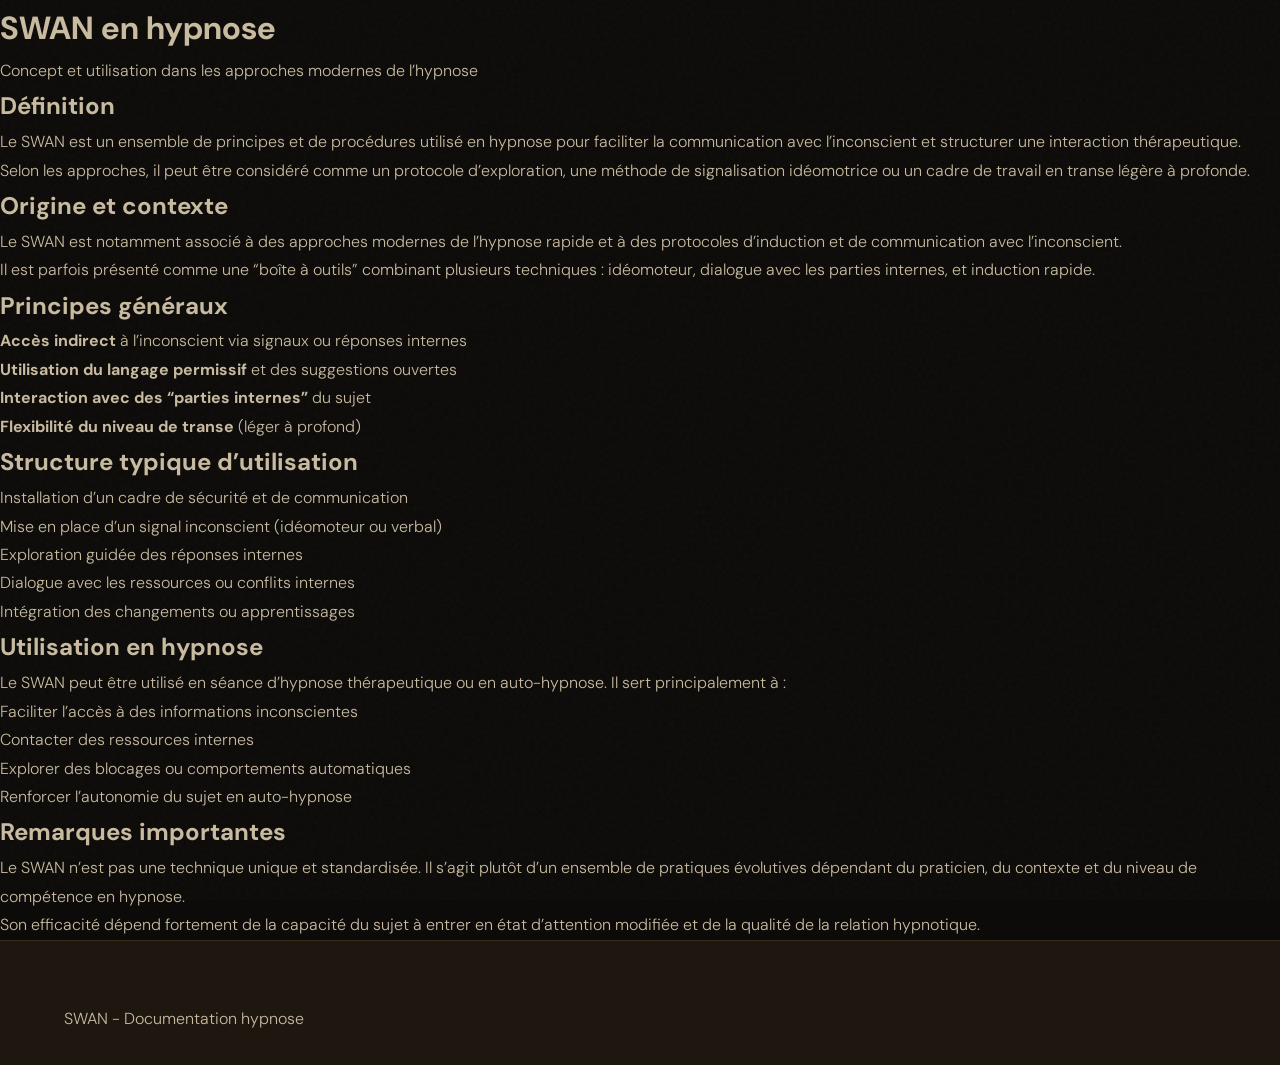
==== docs/swan.html @ 7cae3fa8 "Add SWAN technique documentation in swan.html This file contains a comprehensive overview of the SWA" ====
<!DOCTYPE html>
<html lang="fr">
<head>
  <meta charset="UTF-8">
  <meta name="viewport" content="width=device-width, initial-scale=1.0">
  <title>SWAN - Hypnose</title>

  <link rel="stylesheet" href="style.css">
</head>

<body>

  <header>
    <h1>SWAN en hypnose</h1>
    <p>Concept et utilisation dans les approches modernes de l’hypnose</p>
  </header>

  <main>

    <section>
      <h2>Définition</h2>
      <p>
        Le SWAN est un ensemble de principes et de procédures utilisé en hypnose
        pour faciliter la communication avec l’inconscient et structurer une interaction thérapeutique.
      </p>
      <p>
        Selon les approches, il peut être considéré comme un protocole d’exploration,
        une méthode de signalisation idéomotrice ou un cadre de travail en transe légère à profonde.
      </p>
    </section>

    <section>
      <h2>Origine et contexte</h2>
      <p>
        Le SWAN est notamment associé à des approches modernes de l’hypnose rapide
        et à des protocoles d’induction et de communication avec l’inconscient.
      </p>
      <p>
        Il est parfois présenté comme une “boîte à outils” combinant plusieurs techniques :
        idéomoteur, dialogue avec les parties internes, et induction rapide.
      </p>
    </section>

    <section>
      <h2>Principes généraux</h2>

      <ul>
        <li><strong>Accès indirect</strong> à l’inconscient via signaux ou réponses internes</li>
        <li><strong>Utilisation du langage permissif</strong> et des suggestions ouvertes</li>
        <li><strong>Interaction avec des “parties internes”</strong> du sujet</li>
        <li><strong>Flexibilité du niveau de transe</strong> (léger à profond)</li>
      </ul>

    </section>

    <section>
      <h2>Structure typique d’utilisation</h2>

      <ol>
        <li>Installation d’un cadre de sécurité et de communication</li>
        <li>Mise en place d’un signal inconscient (idéomoteur ou verbal)</li>
        <li>Exploration guidée des réponses internes</li>
        <li>Dialogue avec les ressources ou conflits internes</li>
        <li>Intégration des changements ou apprentissages</li>
      </ol>

    </section>

    <section>
      <h2>Utilisation en hypnose</h2>
      <p>
        Le SWAN peut être utilisé en séance d’hypnose thérapeutique ou en auto-hypnose.
        Il sert principalement à :
      </p>

      <ul>
        <li>Faciliter l’accès à des informations inconscientes</li>
        <li>Contacter des ressources internes</li>
        <li>Explorer des blocages ou comportements automatiques</li>
        <li>Renforcer l’autonomie du sujet en auto-hypnose</li>
      </ul>

    </section>

    <section>
      <h2>Remarques importantes</h2>
      <p>
        Le SWAN n’est pas une technique unique et standardisée.
        Il s’agit plutôt d’un ensemble de pratiques évolutives dépendant du praticien,
        du contexte et du niveau de compétence en hypnose.
      </p>
      <p>
        Son efficacité dépend fortement de la capacité du sujet à entrer en état d’attention modifiée
        et de la qualité de la relation hypnotique.
      </p>
    </section>

  </main>

  <footer>
    <p>SWAN - Documentation hypnose</p>
  </footer>

</body>
</html>
---- docs/style.css ----
/* ══════════════════════════════════════════════
   L'HYPNOSE — FEUILLE DE STYLE PARTAGÉE
══════════════════════════════════════════════ */
@import url('https://fonts.googleapis.com/css2?family=Cormorant+Garamond:ital,wght@0,300;0,400;0,600;1,300;1,400;1,600&family=DM+Sans:wght@300;400;500&family=Great+Vibes&display=swap');

:root {
  --noir:        #0d0b09;
  --encre:       #111009;
  --brun:        #1e1710;
  --brun-med:    #2e2418;
  --brun-clair:  #6b4f33;
  --or:          #c9a452;
  --or-clair:    #e8c97a;
  --or-pale:     #f0dda0;
  --creme:       #f2ead8;
  --texte:       #c8bba0;
  --texte-sec:   #8a7a62;
  --border:      rgba(201,164,82,0.14);
  --border-fort: rgba(201,164,82,0.28);
}

*, *::before, *::after { margin:0; padding:0; box-sizing:border-box; }
html { scroll-behavior:smooth; }
body {
  background: var(--noir);
  color: var(--texte);
  font-family: 'DM Sans', sans-serif;
  font-weight: 300;
  line-height: 1.78;
  overflow-x: hidden;
}

/* ── GRAIN OVERLAY ── */
body::after {
  content: '';
  position: fixed; inset: 0;
  background-image: url("data:image/svg+xml,%3Csvg viewBox='0 0 256 256' xmlns='http://www.w3.org/2000/svg'%3E%3Cfilter id='noise'%3E%3CfeTurbulence type='fractalNoise' baseFrequency='0.9' numOctaves='4' stitchTiles='stitch'/%3E%3C/filter%3E%3Crect width='100%25' height='100%25' filter='url(%23noise)' opacity='1'/%3E%3C/svg%3E");
  opacity: 0.028;
  pointer-events: none;
  z-index: 9000;
}

/* ══ NAV ══ */
nav {
  position: fixed; top: 0; left: 0; right: 0; z-index: 500;
  display: flex; align-items: center; justify-content: space-between;
  padding: 1.1rem 5%;
  background: rgba(13,11,9,0.78);
  backdrop-filter: blur(22px) saturate(1.4);
  border-bottom: 1px solid var(--border);
  transition: background .4s;
}
nav.scrolled { background: rgba(13,11,9,0.96); }
.nav-logo {
  font-family: 'Great Vibes', cursive;
  font-size: 1.75rem; color: var(--or);
  text-decoration: none; letter-spacing: .03em;
}
.nav-links { display: flex; gap: 2.2rem; list-style: none; }
.nav-links a {
  color: var(--texte-sec); text-decoration: none;
  font-size: .76rem; letter-spacing: .13em; text-transform: uppercase;
  transition: color .25s; position: relative; padding-bottom: .2rem;
}
.nav-links a::after {
  content: ''; position: absolute; bottom: 0; left: 0;
  width: 0; height: 1px; background: var(--or); transition: width .3s;
}
.nav-links a:hover, .nav-links a.active { color: var(--or); }
.nav-links a:hover::after, .nav-links a.active::after { width: 100%; }
.nav-btn {
  padding: .52rem 1.5rem;
  border: 1px solid var(--border-fort); color: var(--or);
  font-size: .73rem; letter-spacing: .12em; text-transform: uppercase;
  text-decoration: none; transition: all .25s; border-radius: 1px;
  font-family: 'DM Sans', sans-serif;
}
.nav-btn:hover { background: var(--or); color: var(--noir); }
.nav-hamburger { display: none; flex-direction: column; gap: 5px; cursor: pointer; }
.nav-hamburger span { width: 24px; height: 1px; background: var(--or); transition: all .3s; }

/* ══ HERO PARTAGÉ (sous-pages) ══ */
.page-hero {
  position: relative; padding: 10rem 5% 5rem;
  overflow: hidden; min-height: 50vh;
  display: flex; align-items: flex-end;
  border-bottom: 1px solid var(--border);
}
.page-hero-bg {
  position: absolute; inset: 0;
  background: linear-gradient(135deg, var(--brun) 0%, var(--encre) 60%, var(--noir) 100%);
}
.page-hero-line {
  position: absolute; left: 5%; top: 50%;
  width: 1px; height: 120px;
  background: linear-gradient(to bottom, transparent, var(--or), transparent);
  opacity: .4;
}
.page-hero-content { position: relative; z-index: 1; }
.page-hero-eyebrow {
  font-size: .68rem; letter-spacing: .35em; text-transform: uppercase;
  color: var(--or); margin-bottom: 1rem; opacity: .9;
  display: flex; align-items: center; gap: .8rem;
}
.page-hero-eyebrow a { color: inherit; text-decoration: none; transition: opacity .2s; }
.page-hero-eyebrow a:hover { opacity: .7; }
.page-hero-title {
  font-family: 'Cormorant Garamond', serif;
  font-size: clamp(2.5rem, 5vw, 4.5rem);
  font-weight: 300; color: var(--creme);
  line-height: 1.1; letter-spacing: -.02em;
}
.page-hero-title em { font-style: italic; color: var(--or-clair); }
.page-hero-sub {
  font-size: .9rem; color: var(--texte-sec);
  margin-top: 1rem; max-width: 580px;
}

/* ══ LAYOUT CONTENT ══ */
.content-wrap { max-width: 1200px; margin: 0 auto; padding: 5rem 5%; }
.content-wrap.narrow { max-width: 860px; }

/* ══ TITRES SECTION ══ */
.s-eyebrow {
  font-size: .68rem; letter-spacing: .3em; text-transform: uppercase;
  color: var(--or); margin-bottom: .9rem;
  display: flex; align-items: center; gap: .9rem;
}
.s-eyebrow::before, .s-eyebrow::after {
  content: ''; flex-shrink: 0;
  width: 28px; height: 1px; background: var(--or); opacity: .35;
}
.s-title {
  font-family: 'Cormorant Garamond', serif;
  font-size: clamp(1.8rem, 3.5vw, 3rem);
  font-weight: 300; color: var(--creme);
  line-height: 1.15; letter-spacing: -.01em;
  margin-bottom: 1.2rem;
}
.s-title em { font-style: italic; color: var(--or-clair); }
.s-lead { color: var(--texte-sec); font-size: .92rem; max-width: 620px; }

/* ══ DIVIDER OR ══ */
.divider {
  display: flex; align-items: center; gap: .8rem;
  margin: 3rem 0; opacity: .4;
}
.divider-line { flex: 1; height: 1px; background: var(--border-fort); }
.divider-diamond {
  width: 7px; height: 7px; background: var(--or);
  transform: rotate(45deg); flex-shrink: 0;
}

/* ══ BADGES ══ */
.badge {
  display: inline-block;
  font-size: .62rem; letter-spacing: .12em; text-transform: uppercase;
  padding: .2rem .65rem; border: 1px solid var(--border);
  color: var(--texte-sec); border-radius: 1px; margin: .15rem;
}
.badge.gold { border-color: rgba(201,164,82,.38); color: var(--or); }

/* ══ PROS / CONS ══ */
.pros-cons { display: grid; grid-template-columns: 1fr 1fr; gap: 1rem; margin-top: 1.5rem; }
.pros, .cons { padding: 1.1rem 1.3rem; border: 1px solid var(--border); }
.pros { border-left: 2px solid rgba(100,200,120,.4); }
.cons { border-left: 2px solid rgba(200,100,100,.4); }
.pros h4, .cons h4 { font-size: .67rem; letter-spacing: .2em; text-transform: uppercase; margin-bottom: .65rem; }
.pros h4 { color: rgba(100,200,120,.8); }
.cons h4 { color: rgba(200,100,100,.8); }
.pros ul, .cons ul { list-style: none; }
.pros li, .cons li { font-size: .82rem; color: var(--texte-sec); padding: .18rem 0 .18rem 1.1rem; position: relative; }
.pros li::before { content: '↑'; position: absolute; left: 0; color: rgba(100,200,120,.6); font-size: .68rem; }
.cons li::before { content: '↓'; position: absolute; left: 0; color: rgba(200,100,100,.6); font-size: .68rem; }

/* ══ TIMELINE BAR ══ */
.timeline-bar {
  display: flex; align-items: center; gap: .9rem;
  margin-top: 1.2rem; padding: .9rem 1.2rem;
  background: rgba(0,0,0,.25); border-radius: 1px;
}
.timeline-dot { width: 9px; height: 9px; background: var(--or); border-radius: 50%; flex-shrink: 0; }
.timeline-text { font-size: .8rem; color: var(--texte-sec); }
.timeline-text strong { color: var(--or); }

/* ══ QUOTE BLOCK ══ */
.quote-block {
  padding: 2rem 2.5rem; margin: 2rem 0;
  background: rgba(201,164,82,.04);
  border: 1px solid var(--border); border-left: 3px solid var(--or);
}
.quote-block blockquote {
  font-family: 'Cormorant Garamond', serif;
  font-size: 1.15rem; font-style: italic;
  color: var(--creme); line-height: 1.65; margin-bottom: .7rem;
}
.quote-block cite { font-size: .75rem; color: var(--texte-sec); letter-spacing: .1em; }

/* ══ STEP BLOCK ══ */
.step-block { display: flex; gap: 1.2rem; align-items: flex-start; padding: 1.4rem 0; border-bottom: 1px solid var(--border); }
.step-block:last-child { border-bottom: none; }
.step-num {
  font-family: 'Cormorant Garamond', serif;
  font-size: 2.2rem; color: var(--brun-clair);
  line-height: 1; flex-shrink: 0; min-width: 36px; font-weight: 300;
}
.step-title { color: var(--creme); font-size: .9rem; font-weight: 500; margin-bottom: .3rem; }
.step-text { font-size: .84rem; color: var(--texte-sec); line-height: 1.8; }
.step-tip {
  margin-top: .7rem; padding: .6rem 1rem;
  background: rgba(201,164,82,.06); border-left: 2px solid rgba(201,164,82,.4);
  font-size: .78rem; color: var(--or-clair); font-style: italic;
}

/* ══ CARD ══ */
.card {
  padding: 2.2rem; border: 1px solid var(--border);
  background: var(--brun); position: relative; overflow: hidden;
  transition: border-color .3s, background .3s;
}
.card:hover { border-color: var(--border-fort); background: var(--brun-med); }
.card::after {
  content: ''; position: absolute; top: 0; left: 0; right: 0;
  height: 1px; background: linear-gradient(to right, transparent, var(--or), transparent);
  opacity: 0; transition: opacity .3s;
}
.card:hover::after { opacity: .5; }

/* ══ FOOTER ══ */
footer {
  background: var(--brun); border-top: 1px solid var(--border);
  padding: 4rem 5% 2rem;
}
.footer-grid { display: grid; grid-template-columns: 2fr 1fr 1fr 1fr; gap: 3rem; margin-bottom: 3rem; }
.footer-brand-logo { font-family: 'Great Vibes', cursive; font-size: 2rem; color: var(--or); display: block; margin-bottom: 1rem; }
.footer-desc { font-size: .82rem; color: var(--texte-sec); line-height: 1.75; max-width: 260px; }
.footer-col-title { font-size: .67rem; letter-spacing: .22em; text-transform: uppercase; color: var(--or); margin-bottom: 1.1rem; }
.footer-links { list-style: none; display: flex; flex-direction: column; gap: .5rem; }
.footer-links a { font-size: .82rem; color: var(--texte-sec); text-decoration: none; transition: color .25s; }
.footer-links a:hover { color: var(--or); }
.footer-bottom {
  border-top: 1px solid var(--border); padding-top: 1.4rem;
  display: flex; justify-content: space-between; align-items: center; flex-wrap: wrap; gap: .5rem;
}
.footer-copy { font-size: .73rem; color: var(--texte-sec); }

/* ══ ANIMATION UTILITAIRES ══ */
.reveal {
  opacity: 0; transform: translateY(22px);
  transition: opacity .7s ease, transform .7s ease;
}
.reveal.visible { opacity: 1; transform: none; }

/* ══ RESPONSIVE ══ */
@media (max-width: 960px) {
  .nav-links { display: none; }
  .nav-hamburger { display: flex; }
  .footer-grid { grid-template-columns: 1fr 1fr; }
  .pros-cons { grid-template-columns: 1fr; }
}
@media (max-width: 640px) {
  nav { padding: 1rem 4%; }
  .footer-grid { grid-template-columns: 1fr; }
  .page-hero { padding: 8rem 4% 3rem; }
}
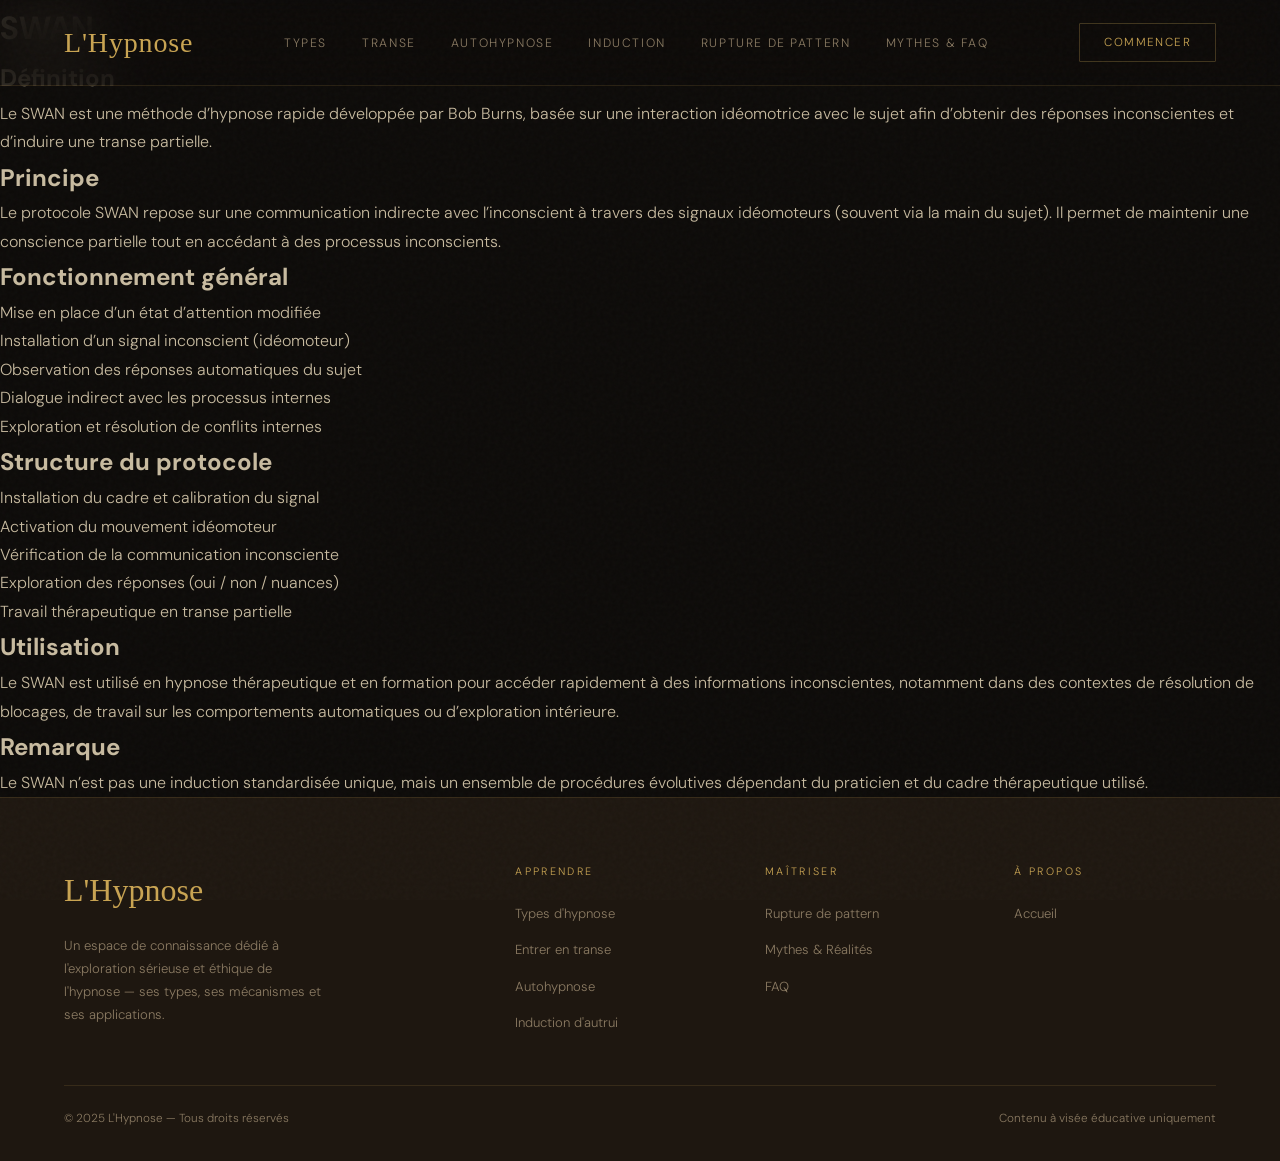
==== commit 2a91f9d0: "Update SWAN documentation and improve structure" ====
--- a/docs/swan.html
+++ b/docs/swan.html
@@ -3,103 +3,89 @@
 <head>
   <meta charset="UTF-8">
   <meta name="viewport" content="width=device-width, initial-scale=1.0">
-  <title>SWAN - Hypnose</title>
+
+  <title>SWAN | Hypnose</title>
 
   <link rel="stylesheet" href="style.css">
 </head>
 
 <body>
 
-  <header>
-    <h1>SWAN en hypnose</h1>
-    <p>Concept et utilisation dans les approches modernes de l’hypnose</p>
-  </header>
+  <!-- NAVIGATION (comme les autres pages du repo) -->
+  <div id="nav-container"></div>
 
-  <main>
+  <main class="content">
+
+    <h1>SWAN</h1>
 
     <section>
       <h2>Définition</h2>
       <p>
-        Le SWAN est un ensemble de principes et de procédures utilisé en hypnose
-        pour faciliter la communication avec l’inconscient et structurer une interaction thérapeutique.
-      </p>
-      <p>
-        Selon les approches, il peut être considéré comme un protocole d’exploration,
-        une méthode de signalisation idéomotrice ou un cadre de travail en transe légère à profonde.
+        Le SWAN est une méthode d’hypnose rapide développée par Bob Burns,
+        basée sur une interaction idéomotrice avec le sujet afin d’obtenir
+        des réponses inconscientes et d’induire une transe partielle.
       </p>
     </section>
 
     <section>
-      <h2>Origine et contexte</h2>
+      <h2>Principe</h2>
       <p>
-        Le SWAN est notamment associé à des approches modernes de l’hypnose rapide
-        et à des protocoles d’induction et de communication avec l’inconscient.
-      </p>
-      <p>
-        Il est parfois présenté comme une “boîte à outils” combinant plusieurs techniques :
-        idéomoteur, dialogue avec les parties internes, et induction rapide.
+        Le protocole SWAN repose sur une communication indirecte avec l’inconscient
+        à travers des signaux idéomoteurs (souvent via la main du sujet).
+        Il permet de maintenir une conscience partielle tout en accédant
+        à des processus inconscients.
       </p>
     </section>
 
     <section>
-      <h2>Principes généraux</h2>
+      <h2>Fonctionnement général</h2>
 
       <ul>
-        <li><strong>Accès indirect</strong> à l’inconscient via signaux ou réponses internes</li>
-        <li><strong>Utilisation du langage permissif</strong> et des suggestions ouvertes</li>
-        <li><strong>Interaction avec des “parties internes”</strong> du sujet</li>
-        <li><strong>Flexibilité du niveau de transe</strong> (léger à profond)</li>
+        <li>Mise en place d’un état d’attention modifiée</li>
+        <li>Installation d’un signal inconscient (idéomoteur)</li>
+        <li>Observation des réponses automatiques du sujet</li>
+        <li>Dialogue indirect avec les processus internes</li>
+        <li>Exploration et résolution de conflits internes</li>
       </ul>
 
     </section>
 
     <section>
-      <h2>Structure typique d’utilisation</h2>
+      <h2>Structure du protocole</h2>
 
       <ol>
-        <li>Installation d’un cadre de sécurité et de communication</li>
-        <li>Mise en place d’un signal inconscient (idéomoteur ou verbal)</li>
-        <li>Exploration guidée des réponses internes</li>
-        <li>Dialogue avec les ressources ou conflits internes</li>
-        <li>Intégration des changements ou apprentissages</li>
+        <li>Installation du cadre et calibration du signal</li>
+        <li>Activation du mouvement idéomoteur</li>
+        <li>Vérification de la communication inconsciente</li>
+        <li>Exploration des réponses (oui / non / nuances)</li>
+        <li>Travail thérapeutique en transe partielle</li>
       </ol>
 
     </section>
 
     <section>
-      <h2>Utilisation en hypnose</h2>
+      <h2>Utilisation</h2>
       <p>
-        Le SWAN peut être utilisé en séance d’hypnose thérapeutique ou en auto-hypnose.
-        Il sert principalement à :
+        Le SWAN est utilisé en hypnose thérapeutique et en formation
+        pour accéder rapidement à des informations inconscientes,
+        notamment dans des contextes de résolution de blocages,
+        de travail sur les comportements automatiques ou d’exploration intérieure.
       </p>
-
-      <ul>
-        <li>Faciliter l’accès à des informations inconscientes</li>
-        <li>Contacter des ressources internes</li>
-        <li>Explorer des blocages ou comportements automatiques</li>
-        <li>Renforcer l’autonomie du sujet en auto-hypnose</li>
-      </ul>
-
     </section>
 
     <section>
-      <h2>Remarques importantes</h2>
+      <h2>Remarque</h2>
       <p>
-        Le SWAN n’est pas une technique unique et standardisée.
-        Il s’agit plutôt d’un ensemble de pratiques évolutives dépendant du praticien,
-        du contexte et du niveau de compétence en hypnose.
-      </p>
-      <p>
-        Son efficacité dépend fortement de la capacité du sujet à entrer en état d’attention modifiée
-        et de la qualité de la relation hypnotique.
+        Le SWAN n’est pas une induction standardisée unique,
+        mais un ensemble de procédures évolutives dépendant du praticien
+        et du cadre thérapeutique utilisé.
       </p>
     </section>
 
   </main>
 
-  <footer>
-    <p>SWAN - Documentation hypnose</p>
-  </footer>
+  <!-- SCRIPT NAVIGATION (comme les autres pages) -->
+  <script src="nav.js"></script>
 
 </body>
 </html>
